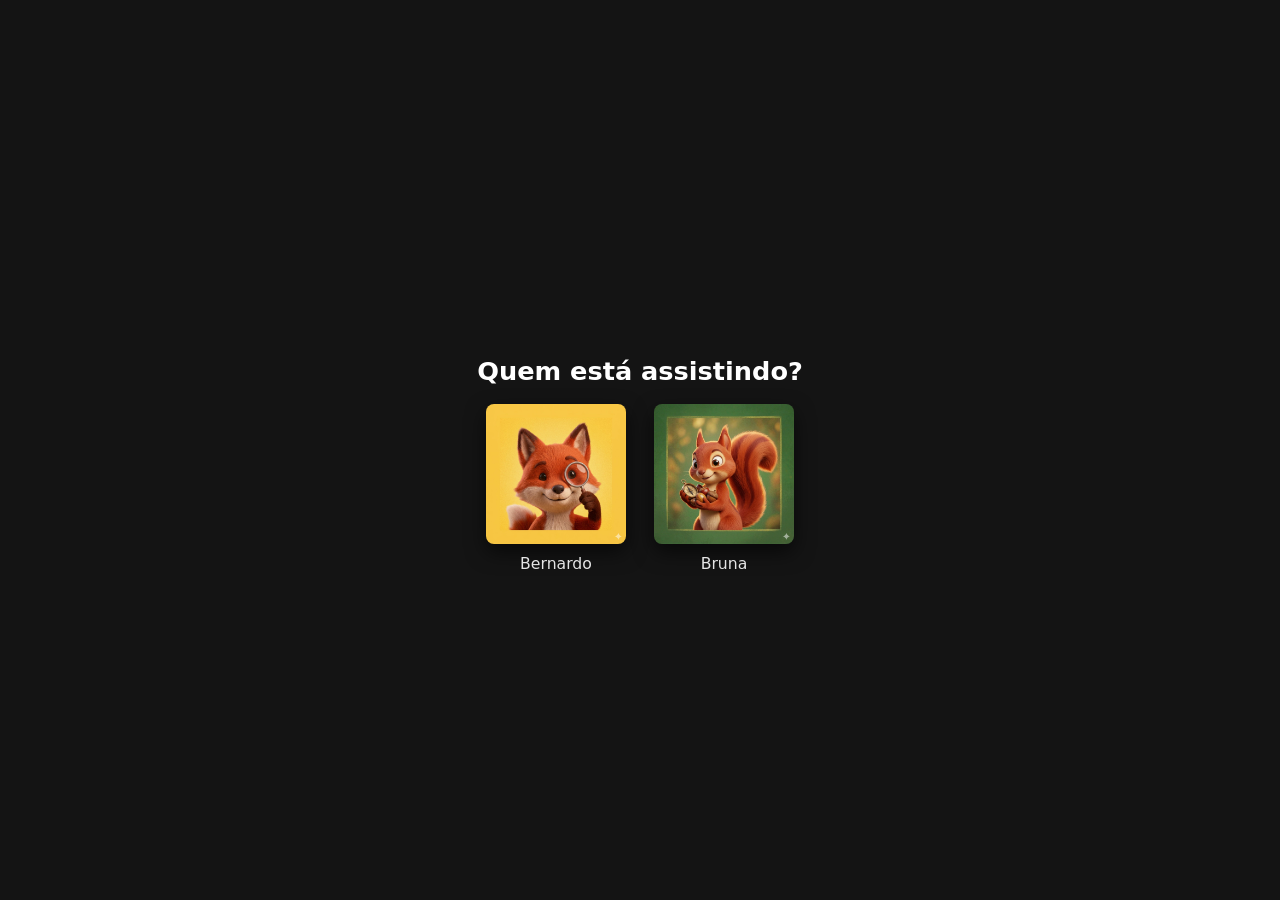
==== index.html @ 37896e82 "criaçao do index e css com IA" ====
<!DOCTYPE html>
<html lang="pt-BR">
<head>
    <meta charset="UTF-8">
    <meta name="viewport" content="width=device-width, initial-scale=1.0">
    <title>Netflix</title>
    <link rel="stylesheet" href="style.css">
    
</head>
<body>
    <main>
        <section aria-label="Perfis de usuários">
            <h1 class="section-title">Quem está assistindo?</h1>
            <a href="#" class="perfil">
                <figure>
                    <img src="imagens/perfil1.jpg" alt="Avatar do Perfil 1">
                    <figcaption>Bernardo</figcaption>
                </figure>
            </a>
            <a href="#" class="perfil">
                <figure>
                    <img src="imagens/perfil2.jpg" alt="Avatar do Perfil 2">
                    <figcaption>Bruna</figcaption>
                </figure>
            </a>
        </section>
    </main>
</body>
</html>
---- style.css ----
:root {
  --bg:#141414; /* página escura */
  --muted:#e5e5e5;
  --accent:#e50914; /* vermelho Netflix */
}

/* Reset mínimo */
* { box-sizing: border-box; }
html,body { height:100%; }
body{
  margin:0;
  background:var(--bg);
  color:var(--muted);
  font-family: system-ui, -apple-system, "Segoe UI", Roboto, "Helvetica Neue", Arial;
  -webkit-font-smoothing:antialiased;
  -moz-osx-font-smoothing:grayscale;
  display:flex;
  align-items:center;
  justify-content:center;
}

main{
  width:100%;
  max-width:960px;
  padding:48px 20px;
}

header h1{
  margin:0 0 28px 0;
  color:#fff;
  text-align:center;
  font-size:2rem;
  font-weight:700;
  letter-spacing:0.4px;
}

section[aria-label="Perfis de usuários"]{
  display:flex;
  gap:28px;
  justify-content:center;
  flex-wrap:wrap;
  align-items:flex-start;
  position:relative;
  padding-top:48px; 
}

.perfil{
  display:inline-block;
  width:140px;
  text-align:center;
  text-decoration:none;
  color:inherit;
  border-radius:10px; 
}

.perfil figure{
  margin:0;
  width:140px;
  height:140px;
}

.perfil img{
  width:100%;
  height:100%;
  object-fit:cover;
  border-radius:8px;
  display:block;
  margin:0 auto;
  box-shadow: 0 8px 20px rgba(0,0,0,0.6);
  transition: transform .18s ease, box-shadow .18s ease;
}

figcaption{
  margin-top:10px;
  font-size:0.98rem;
  color:var(--muted);
  position:static;
  background:transparent;
  text-shadow:none;
}

.perfil:hover img,
.perfil:focus img{
  transform: scale(1.06) translateZ(0);
  box-shadow: 0 18px 40px rgba(0,0,0,0.75), 0 0 0 4px rgba(229,9,20,0.18);
}

.perfil:hover figcaption,
.perfil:focus figcaption{
  color:#fff;
}

.section-title{
  position:absolute;
  left:50%;
  transform:translateX(-50%);
  top:0;
  margin:0;
  color:#fff;
  font-size:1.6rem;
  font-weight:700;
  text-align:center;
}


.perfil:focus{
  outline:none;
}

.perfil:focus-visible{
  box-shadow: 0 0 0 4px rgba(229,9,20,0.18);
  border-radius:12px;
}

header p{
  color:#bdbdbd;
  text-align:center;
  margin-top:8px;
}

@media (max-width:520px){
  .perfil{ width:110px; }
  .perfil figure{ width:110px; height:110px; }
  .perfil img{ width:110px; height:110px; }
  .section-title{ font-size:1.1rem; }
  main{ padding:28px 12px; }
}

@media (prefers-reduced-motion: reduce){
  .perfil img{ transition:none; }
  figcaption{ transition:none; }
}

footer{ display:none; }
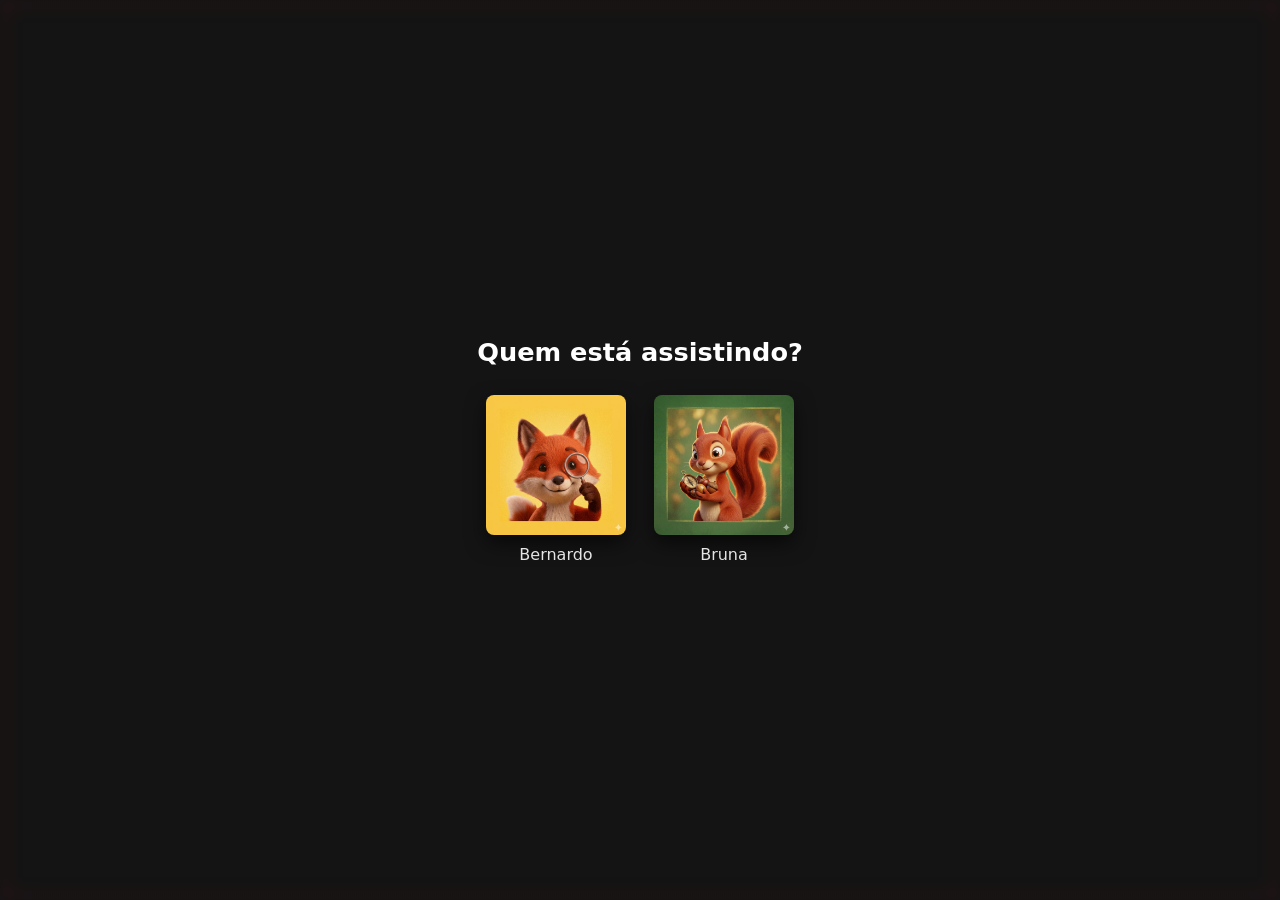
==== commit 1e8f1d52: "adicionando responsividade" ====
--- a/index.html
+++ b/index.html
@@ -11,18 +11,28 @@
     <main>
         <section aria-label="Perfis de usuários">
             <h1 class="section-title">Quem está assistindo?</h1>
-            <a href="#" class="perfil">
-                <figure>
-                    <img src="imagens/perfil1.jpg" alt="Avatar do Perfil 1">
-                    <figcaption>Bernardo</figcaption>
-                </figure>
-            </a>
-            <a href="#" class="perfil">
-                <figure>
-                    <img src="imagens/perfil2.jpg" alt="Avatar do Perfil 2">
-                    <figcaption>Bruna</figcaption>
-                </figure>
-            </a>
+            <ul class="perfis">
+                <li>
+                    <ul class="perfis-ordenadas">
+                        <li>
+                            <a href="#" class="perfil">
+                                <figure>
+                                    <img src="imagens/perfil1.jpg" alt="Avatar do Perfil 1">
+                                    <figcaption>Bernardo</figcaption>
+                                </figure>
+                            </a>
+                        </li>
+                        <li>
+                            <a href="#" class="perfil">
+                                <figure>
+                                    <img src="imagens/perfil2.jpg" alt="Avatar do Perfil 2">
+                                    <figcaption>Bruna</figcaption>
+                                </figure>
+                            </a>
+                        </li>
+                    </ul>
+                </li>
+            </ul>
         </section>
     </main>
 </body>
--- a/style.css
+++ b/style.css
@@ -1,10 +1,13 @@
 :root {
-  --bg:#141414; /* página escura */
+  --bg:#141414;
   --muted:#e5e5e5;
-  --accent:#e50914; /* vermelho Netflix */
-}
-
-/* Reset mínimo */
+  --accent:#e50914; 
+  --avatar-size: clamp(86px, 12vw, 140px);
+  --gap: clamp(12px, 2.5vw, 28px);
+  --container-padding: clamp(20px, 4vw, 48px);
+  --title-size: clamp(1rem, 3.2vw, 1.6rem);
+}
+
 * { box-sizing: border-box; }
 html,body { height:100%; }
 body{
@@ -19,34 +22,66 @@
   justify-content:center;
 }
 
+/* Borda de fundo suave e desfocada (quase imperceptível) */
+body::before{
+  content: "";
+  position:fixed;
+  inset:0;
+  pointer-events:none;
+  /* degradês sutis nas quatro bordas (top, bottom, left, right) */
+  background-image:
+    linear-gradient(to bottom, rgba(229,9,20,0.05), rgba(229,9,20,0.02) 12%, transparent 28%),
+    linear-gradient(to top, rgba(229,9,20,0.05), rgba(229,9,20,0.02) 12%, transparent 28%),
+    linear-gradient(to right, rgba(229,9,20,0.04), transparent 20%),
+    linear-gradient(to left, rgba(229,9,20,0.04), transparent 20%);
+  background-repeat:no-repeat;
+  background-position: top, bottom, left, right;
+  background-size: 100% 8%, 100% 8%, 8% 100%, 8% 100%;
+  filter: blur(6px);
+  z-index:0;
+}
+
 main{
   width:100%;
-  max-width:960px;
-  padding:48px 20px;
-}
-
-header h1{
-  margin:0 0 28px 0;
-  color:#fff;
-  text-align:center;
-  font-size:2rem;
-  font-weight:700;
-  letter-spacing:0.4px;
-}
+  max-width:1200px;
+  padding:var(--container-padding);
+  min-height:100vh; /* centralizar verticalmente */
+  display:flex;
+  flex-direction:column;
+  justify-content:center;
+  align-items:center;
+  position:relative; /* ficar acima do pseudo-elemento */
+  z-index:1;
+}
+
+
 
 section[aria-label="Perfis de usuários"]{
-  display:flex;
-  gap:28px;
+  position:relative;
+  padding-top:0;
+}
+
+.perfis{
+  list-style:none;
+  margin:0;
+  padding:0;
+  display:flex;
   justify-content:center;
-  flex-wrap:wrap;
-  align-items:flex-start;
-  position:relative;
-  padding-top:48px; 
+}
+
+.perfis-ordenadas{
+  list-style:none;
+  margin:0;
+  padding:0;
+  display:flex;
+  gap:var(--gap);
+  align-items:center;
 }
 
 .perfil{
   display:inline-block;
-  width:140px;
+  width:var(--avatar-size);
+  max-width:100%;
   text-align:center;
   text-decoration:none;
   color:inherit;
@@ -55,8 +90,8 @@
 
 .perfil figure{
   margin:0;
-  width:140px;
-  height:140px;
+  width:100%;
+  height:var(--avatar-size);
 }
 
 .perfil img{
@@ -72,7 +107,7 @@
 
 figcaption{
   margin-top:10px;
-  font-size:0.98rem;
+  font-size:clamp(0.85rem, 1.8vw, 1rem);
   color:var(--muted);
   position:static;
   background:transparent;
@@ -91,15 +126,18 @@
 }
 
 .section-title{
-  position:absolute;
-  left:50%;
-  transform:translateX(-50%);
-  top:0;
-  margin:0;
+  position:static;
+  transform:none;
+  margin:0 0 calc(var(--gap));
   color:#fff;
-  font-size:1.6rem;
+  font-size:var(--title-size);
   font-weight:700;
   text-align:center;
+  /* força o título a ocupar a linha inteira dentro do flex container */
+  flex: 1 1 100%;
+  order: -1;
+  width:100%;
+  align-self:center;
 }
 
 
@@ -112,18 +150,134 @@
   border-radius:12px;
 }
 
-header p{
-  color:#bdbdbd;
-  text-align:center;
-  margin-top:8px;
+
+
+@media (max-width:900px){
+  :root{ --container-padding: clamp(16px, 6vw, 40px); }
+}
+
+/* Empilhar avatares e mover título para topo em dispositivos menores */
+@media (max-width:720px){
+  /* tamanhos menores e responsivos para dispositivos menores */
+  :root{
+    --avatar-size: clamp(96px, 16vw, 160px);
+    --title-size: clamp(1.2rem, 5.5vw, 1.8rem);
+    --figcaption-size: clamp(1rem, 3.8vw, 1.2rem);
+  }
+  section[aria-label="Perfis de usuários"]{
+    display:flex;
+    flex-direction:column;
+    align-items:center;
+    padding-top:0; /* título ficará estático acima */
+    gap:var(--gap);
+  }
+
+  .section-title{
+    position:static;
+    transform:none;
+    margin:0 0 calc(var(--gap));
+    font-size: var(--title-size);
+  }
+
+  /* Empilhar a lista interna de perfis para que fiquem um abaixo do outro */
+  .perfis-ordenadas{
+    display:flex !important;
+    flex-direction:column !important;
+    gap:var(--gap) !important;
+    align-items:center !important;
+    width:100% !important;
+    padding:0 !important;
+    margin:0 !important;
+  }
+
+  /* Garantir que as legendas dos perfis apareçam em telas pequenas */
+  .perfil figcaption{
+    display:block !important;
+    visibility:visible !important;
+    opacity:1 !important;
+    color:#fff !important; /* branco para contraste */
+    font-weight:600 !important;
+    margin-top:8px !important;
+    z-index:2 !important;
+    position:relative !important;
+    text-align:center !important;
+    background:transparent !important;
+    font-size: var(--figcaption-size) !important;
+  }
+
+  /* Usar a variável responsiva para imagens e textos */
+  .perfil img{
+    width: var(--avatar-size) !important;
+    height: var(--avatar-size) !important;
+    max-width: none !important;
+  }
+
+  .section-title{
+    font-size: var(--title-size) !important;
+  }
+
+  .perfil figcaption{
+    font-size: var(--figcaption-size) !important;
+  }
+
+  /* Mostrar o nome lateralmente ao avatar em telas pequenas
+     e garantir que as imagens fiquem alinhadas (mesma posição X) */
+  .perfil{
+  width: auto !important; /* deixe a largura do bloco no tamanho do conteúdo */
+  display:flex !important;
+  flex-direction:row !important;
+  align-items:center !important;
+  justify-content:center !important; /* centralizar imagem + nome dentro do bloco */
+  margin: 0 auto !important; /* centralizar o bloco na tela */
+  transform: translateX(-8px) !important; /* deslocar levemente para a esquerda */
+    gap:12px !important;
+    padding:6px 8px !important;
+  }
+
+  /* Dentro do perfil, manter figure com tamanho fixo e legenda flexível */
+  .perfil figure{
+  display:flex !important;
+  flex-direction:row !important;
+  align-items:center !important;
+  gap:12px !important;
+  width:auto !important;
+  height:auto !important;
+  margin:0 !important;
+  flex: 0 0 var(--avatar-size) !important;
+  min-width: var(--avatar-size) !important;
+  }
+
+  .perfil img{
+  width:calc(var(--avatar-size) + 8px) !important;
+  height:calc(var(--avatar-size) + 8px) !important;
+    flex:0 0 var(--avatar-size) !important;
+    border-radius:8px !important;
+    margin:0 !important;
+    display:block !important;
+  }
+
+  .perfil figcaption{
+  margin-top:0 !important;
+  font-size:calc(clamp(1rem, 3.5vw, 1.2rem) + 0.08rem) !important;
+  text-align:center !important;
+    color:#fff !important;
+    line-height:1 !important;
+    display:block !important;
+    flex:1 1 auto !important;
+  }
 }
 
 @media (max-width:520px){
-  .perfil{ width:110px; }
-  .perfil figure{ width:110px; height:110px; }
-  .perfil img{ width:110px; height:110px; }
-  .section-title{ font-size:1.1rem; }
-  main{ padding:28px 12px; }
+  :root{ --avatar-size: clamp(72px, 20vw, 110px); --gap:12px; --container-padding:20px; }
+  /* Ajustes para telas muito pequenas: usar var(--avatar-size) menor */
+  .perfil img{
+    width: var(--avatar-size) !important;
+    height: var(--avatar-size) !important;
+    max-width: none !important;
+  }
+  .section-title{ font-size: clamp(1.1rem, 6vw, 1.5rem) !important; }
+  .perfil figcaption{ font-size: clamp(0.98rem, 3.6vw, 1.1rem) !important; }
+  main{ padding:20px; }
 }
 
 @media (prefers-reduced-motion: reduce){
@@ -131,4 +285,4 @@
   figcaption{ transition:none; }
 }
 
-footer{ display:none; }
+
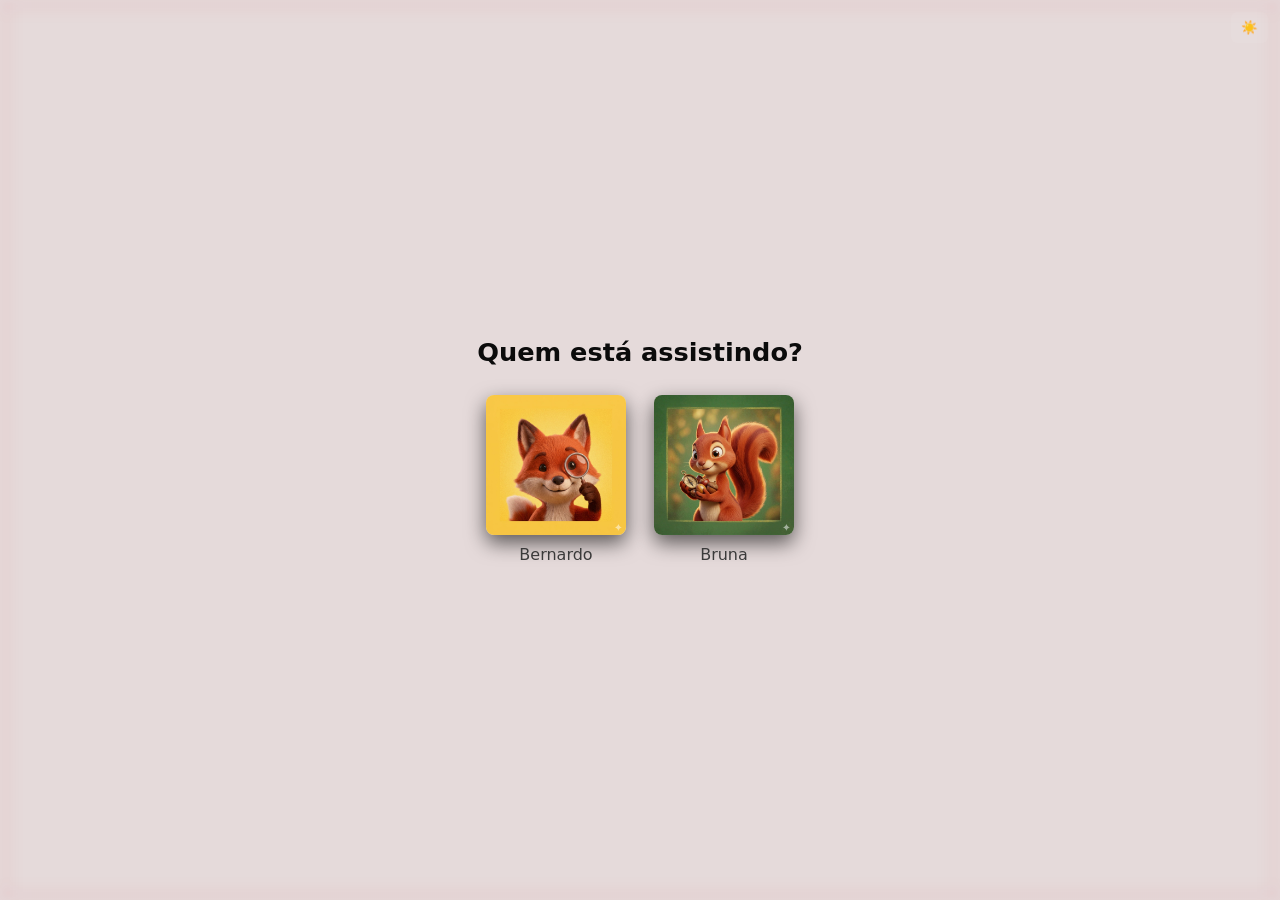
==== commit 055a02d9: "criaçao javascript" ====
--- a/index.html
+++ b/index.html
@@ -8,6 +8,7 @@
     
 </head>
 <body>
+    <button id="theme-toggle" aria-label="Alternar tema" title="Alternar tema" style="position:fixed;top:12px;right:12px;z-index:2;padding:8px 10px;border-radius:6px;border:none;cursor:pointer;background:rgba(255,255,255,0.06);color:inherit">🌙</button>
     <main>
         <section aria-label="Perfis de usuários">
             <h1 class="section-title">Quem está assistindo?</h1>
@@ -34,6 +35,7 @@
                 </li>
             </ul>
         </section>
-    </main>
+</main>
+    <script src="script.js"></script>
 </body>
 </html>
--- a/style.css
+++ b/style.css
@@ -6,6 +6,15 @@
   --gap: clamp(12px, 2.5vw, 28px);
   --container-padding: clamp(20px, 4vw, 48px);
   --title-size: clamp(1rem, 3.2vw, 1.6rem);
+  --text: #e2d6d6e1; /* cor principal do texto (dark mode padrão) */
+}
+
+/* Light theme variables (aplicadas adicionando .light ao <body> ou <html>) */
+.light {
+  --bg: #e2d6d6e1;
+  --muted: #3a3a3a;
+  --text: #0b0b0b;
+  --accent: #b30b10;
 }
 
 * { box-sizing: border-box; }
@@ -122,14 +131,14 @@
 
 .perfil:hover figcaption,
 .perfil:focus figcaption{
-  color:#fff;
+  color:var(--text);
 }
 
 .section-title{
   position:static;
   transform:none;
   margin:0 0 calc(var(--gap));
-  color:#fff;
+  color:var(--text);
   font-size:var(--title-size);
   font-weight:700;
   text-align:center;
@@ -195,7 +204,7 @@
     display:block !important;
     visibility:visible !important;
     opacity:1 !important;
-    color:#fff !important; /* branco para contraste */
+  color:var(--text) !important; /* contraste tema */
     font-weight:600 !important;
     margin-top:8px !important;
     z-index:2 !important;
@@ -260,7 +269,7 @@
   margin-top:0 !important;
   font-size:calc(clamp(1rem, 3.5vw, 1.2rem) + 0.08rem) !important;
   text-align:center !important;
-    color:#fff !important;
+  color:var(--text) !important;
     line-height:1 !important;
     display:block !important;
     flex:1 1 auto !important;
